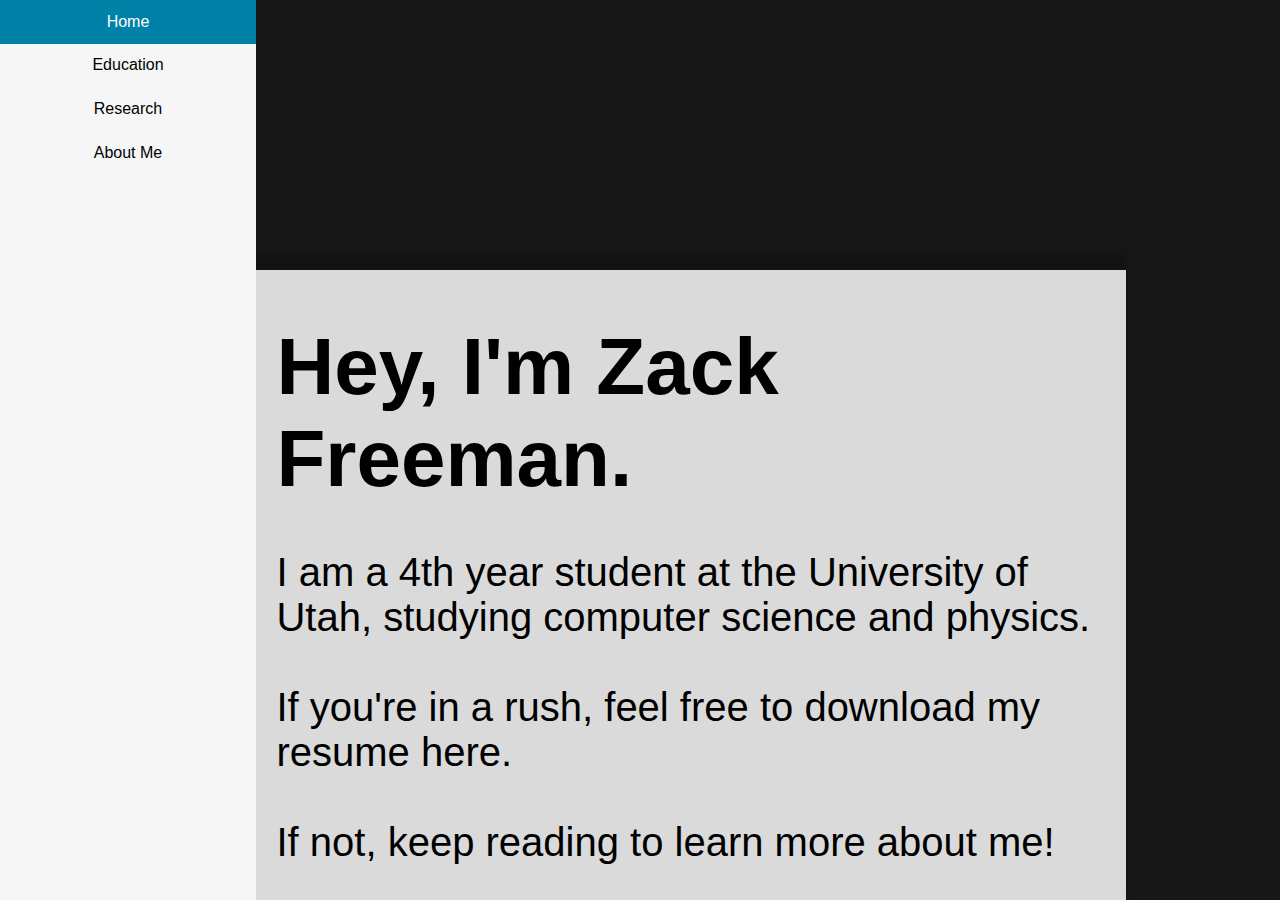
==== Website Testing/index.html @ cb80e4f7 "Added files for new version of website. Currently in an unfinished state." ====
<!DOCTYPE html>

<meta name="viewport" content="width=device-width, initial-scale=1.0">

<head>
    <link rel = "stylesheet" href = "./style.css">
</head>
<body>
    
    <div class = "grid">
        <div class = "left">
            <div class = "navbar">
                <ul>
                    <li><a href="#one">Home</a></li>
                    <li><a href="#two">Education</a></li>
                    <li><a href="#three">Research</a></li>
                    <li><a href="#four">About Me</a></li>
                </ul>
            </div>
            
        </div>
        <div class = "right">
            <div class = "container">
                <section class = "one" id="one">
                    <div class = "carina">

                    </div>
                    <div class = "intro">
                        
                        <h1> Hey, I'm Zack Freeman.  </h1>    

                        <p>
                            <br>
                            I am a 4th year student at the University of Utah, studying computer science and physics.
                            <br><br>
                            If you're in a rush, feel free to download my resume here. 
                            <br><br>
                            If not, keep reading to learn more about me!
                        
                        </p>
                    </div>
                </section>
        
                <section class = "two" id="two">
                    <h1>School</h1>
                </section>
        
                <section class = "three" id="three">
                    <h1>Research</h1>
                </section>
        
                <section class = "four" id="four">
                    <h1>About Me</h1>
                </section>
            </div>
        </div>
    </div>
</body>
---- Website Testing/style.css ----
/*
References used:
    - Snapping animation: https://youtu.be/htw4iKMYzEc
    - Grid transition w/ nav bar: https://css-tricks.com/animating-css-grid-how-to-examples/

*/


* {
    margin: 0;
    padding: 0;
    box-sizing: border-box;
    font-family: sans-serif;
}

section
{
    height: 100vh;
    display: flex;
    scroll-snap-align: start;
    
    align-items: center;
}

.intro
{
    display: block;
    color: black;
    background-color: rgba(245, 245, 245, 0.884);
    position: relative;
    text-align: left;
    font-size: 40px;
    padding: 2%;
    padding-top: 5%;
    width: 85%;
    top: 0%;
    height: 70%;
    
    box-shadow: -8px -8px 8px 8px rgba(0,0,0,.2);
}


.grid
{
    display: grid;
    grid-template-columns: 2% auto;
    transition: 300ms;
}

.left
{
    background-color: rgba(245, 245, 245, 0.884);
}

ul
{
    list-style-type: none;
    margin: 0;
    padding: 0;
    width: 100%;
}

li
{
    text-align: center;
}

li a
{
    text-align: center;
    display: block;
    text-decoration: none;
    padding: 5%;
    color: black;
}

li a:hover 
{
    background-color: #0081A7;
    color: white;
}

.left .navbar
{
    visibility: hidden;
    color: black;
}

.grid:has(.left:hover) .navbar
{
    visibility: visible;
    color: black;
}

.grid:has(.left:hover)
{
    grid-template-columns: 20% auto;
    color: black;
}

.container
{
    scroll-snap-type: y proximity;
    overflow-y: scroll;
    height: 100vh;
}

.carina
{
    height: 30%;
    bottom: 70%;
    width: 85%;
    background-image: url("carina_nebula_jwst_2.png");
    background-size: cover;
}

.one
{
    background: #121212fa;
    display: block;
}

.two
{
    background: rgb(211, 79, 79);
}

.three
{
    background: rgb(67, 91, 175);
}

.four
{
    background: lightsalmon;
}
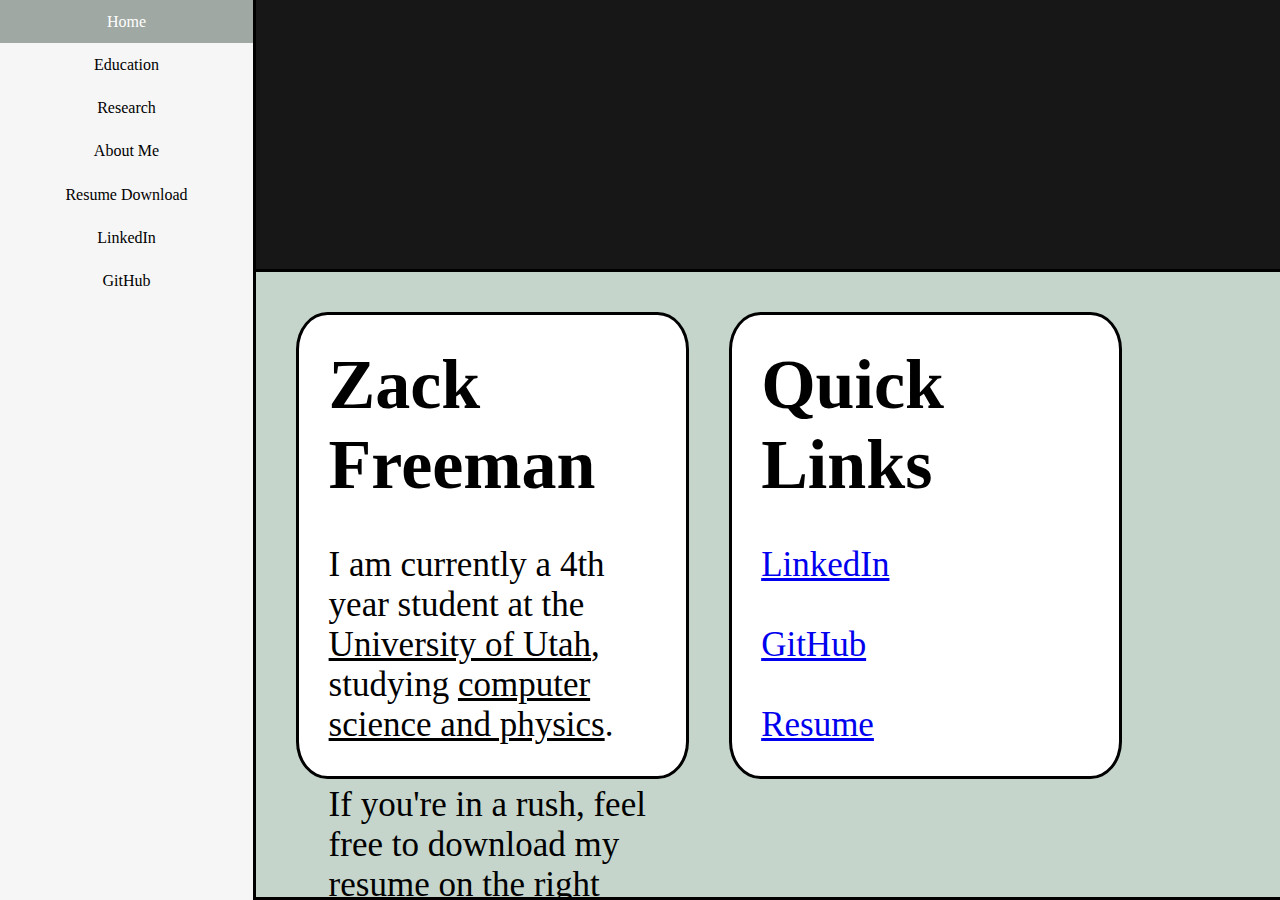
==== commit cfa550ac: "New version of website has an overall layout planned." ====
--- a/Website Testing/index.html
+++ b/Website Testing/index.html
@@ -4,6 +4,7 @@
 
 <head>
     <link rel = "stylesheet" href = "./style.css">
+    <link rel="stylesheet" href="https://cdnjs.cloudflare.com/ajax/libs/font-awesome/4.7.0/css/font-awesome.min.css">
 </head>
 <body>
     
@@ -15,6 +16,9 @@
                     <li><a href="#two">Education</a></li>
                     <li><a href="#three">Research</a></li>
                     <li><a href="#four">About Me</a></li>
+                    <li><a href = "./zack_freeman_resume_10_2023.pdf">Resume Download</a></li>
+                    <li><a href = "https://www.linkedin.com/in/zack-freeman-9b96ba206/">LinkedIn</a></li>
+                    <li><a href = "https://github.com/zacktfreeman">GitHub</a></li>
                 </ul>
             </div>
             
@@ -27,22 +31,48 @@
                     </div>
                     <div class = "intro">
                         
-                        <h1> Hey, I'm Zack Freeman.  </h1>    
+                        <div class= "block">
 
-                        <p>
-                            <br>
-                            I am a 4th year student at the University of Utah, studying computer science and physics.
-                            <br><br>
-                            If you're in a rush, feel free to download my resume here. 
-                            <br><br>
-                            If not, keep reading to learn more about me!
-                        
-                        </p>
+                            <h1> Zack Freeman </h1>    
+    
+                            <p>
+                                <br>
+                                I am currently a 4th year student at the <u>University of Utah</u>, studying <u>computer science and physics</u>.
+                                <br><br>
+                                If you're in a rush, feel free to download my resume on the right side. 
+                                <br><br>
+                                If not, keep reading to learn more about me!
+                            
+                            </p>
+                        </div>
+                        <div class = "block">
+                            <h1> Quick Links </h1>
+                            <p>
+                                <br>
+                                <a href = "https://www.linkedin.com/in/zack-freeman-9b96ba206/">LinkedIn</a>
+                                <br><br>
+                                <a href = "https://github.com/zacktfreeman">GitHub</a>
+                                <br><br>
+                                <a href = "./zack_freeman_resume_10_2023.pdf">Resume</a>
+                            </p>
+                            
+                        </div>
+
                     </div>
                 </section>
         
                 <section class = "two" id="two">
-                    <h1>School</h1>
+                    <div class = "univutah">
+                        <div class = "compsci">
+
+                        </div>
+                        <div class = "physics">
+
+                        </div>
+                    </div>
+                    <div class = "wsu">
+                        
+                    </div>
                 </section>
         
                 <section class = "three" id="three">
--- a/Website Testing/style.css
+++ b/Website Testing/style.css
@@ -10,7 +10,7 @@
     margin: 0;
     padding: 0;
     box-sizing: border-box;
-    font-family: sans-serif;
+    font-family: 'Lucida Console', 'Copperplate', 'Times New Roman';
 }
 
 section
@@ -18,25 +18,41 @@
     height: 100vh;
     display: flex;
     scroll-snap-align: start;
-    
     align-items: center;
+    background-color: #c5d5cb;
 }
 
 .intro
 {
+    display: inline-flex;
+    color: black;
+    background-color: #c5d5cb;
+    position: relative;
+    text-align: left;
+    font-family: 'Lucida Console', 'Copperplate', 'Times New Roman';
+    font-size: 35px;
+    padding: 2%;
+    padding-top: 2%;
+    width: 100%;
+    top: 0%;
+    height: 70%;
+    border-top-style: solid;
+    border-top-color: black;
+    border-top-width: 3px;
+    
+}
+
+.block
+{
     display: block;
     color: black;
-    background-color: rgba(245, 245, 245, 0.884);
-    position: relative;
-    text-align: left;
-    font-size: 40px;
-    padding: 2%;
-    padding-top: 5%;
-    width: 85%;
-    top: 0%;
-    height: 70%;
-    
-    box-shadow: -8px -8px 8px 8px rgba(0,0,0,.2);
+    background-color: white;
+    width: 40%;
+    height: 80%;
+    padding: 3%;
+    margin: 2%;
+    border-radius: 8%;
+    border: solid;
 }
 
 
@@ -50,6 +66,9 @@
 .left
 {
     background-color: rgba(245, 245, 245, 0.884);
+    border-right-style: solid;
+    border-right-color: black;
+    border-right-width: 3px;
 }
 
 ul
@@ -76,7 +95,7 @@
 
 li a:hover 
 {
-    background-color: #0081A7;
+    background-color: #9fa8a3;
     color: white;
 }
 
@@ -109,7 +128,7 @@
 {
     height: 30%;
     bottom: 70%;
-    width: 85%;
+    width: 100%;
     background-image: url("carina_nebula_jwst_2.png");
     background-size: cover;
 }
@@ -118,11 +137,12 @@
 {
     background: #121212fa;
     display: block;
+    border-bottom: solid;
 }
 
 .two
 {
-    background: rgb(211, 79, 79);
+    
 }
 
 .three
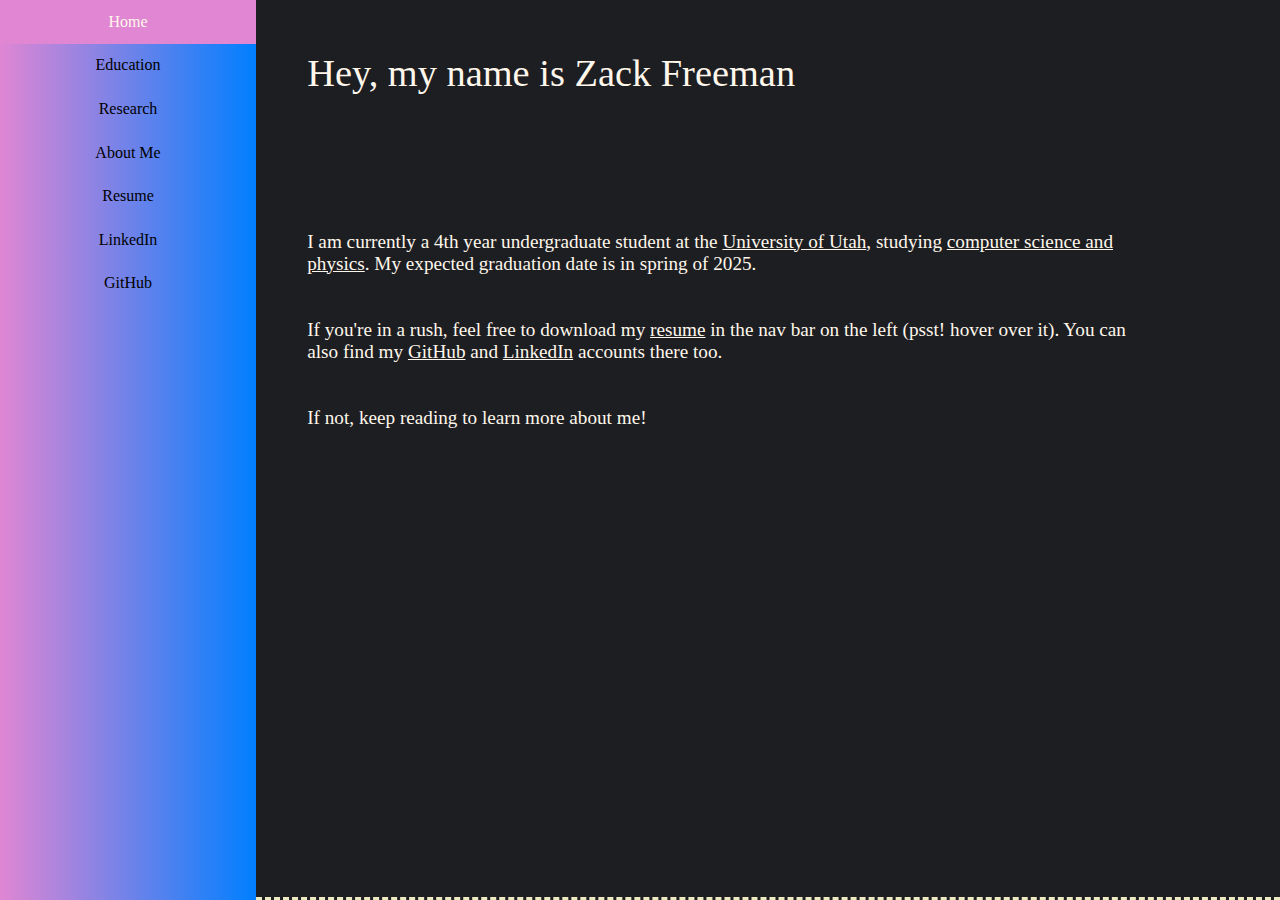
==== commit d9216b5a: "Decided on a theme for the website and have overall set up finished." ====
--- a/Website Testing/index.html
+++ b/Website Testing/index.html
@@ -16,7 +16,7 @@
                     <li><a href="#two">Education</a></li>
                     <li><a href="#three">Research</a></li>
                     <li><a href="#four">About Me</a></li>
-                    <li><a href = "./zack_freeman_resume_10_2023.pdf">Resume Download</a></li>
+                    <li><a href = "./zack_freeman_resume_10_2023_ver2.pdf">Resume</a></li>
                     <li><a href = "https://www.linkedin.com/in/zack-freeman-9b96ba206/">LinkedIn</a></li>
                     <li><a href = "https://github.com/zacktfreeman">GitHub</a></li>
                 </ul>
@@ -26,52 +26,45 @@
         <div class = "right">
             <div class = "container">
                 <section class = "one" id="one">
-                    <div class = "carina">
+                    <div class = "intro">
+                        
+                        <p> Hey, my name is Zack Freeman </p>
 
                     </div>
-                    <div class = "intro">
+
+                    <div class= "description">
+
+                        <p>
+                            I am currently a 4th year undergraduate student at the <u>University of Utah</u>, studying <u>computer science and physics</u>. My expected graduation date is in spring of 2025.
+                            <br><br><br>
+                            If you're in a rush, feel free to download my <u>resume</u> in the nav bar on the left (psst! hover over it). You can also find my <u>GitHub</u> and <u>LinkedIn</u> accounts there too.
+                            <br><br><br>
+                            If not, keep reading to learn more about me!
                         
-                        <div class= "block">
-
-                            <h1> Zack Freeman </h1>    
-    
-                            <p>
-                                <br>
-                                I am currently a 4th year student at the <u>University of Utah</u>, studying <u>computer science and physics</u>.
-                                <br><br>
-                                If you're in a rush, feel free to download my resume on the right side. 
-                                <br><br>
-                                If not, keep reading to learn more about me!
-                            
-                            </p>
-                        </div>
-                        <div class = "block">
-                            <h1> Quick Links </h1>
-                            <p>
-                                <br>
-                                <a href = "https://www.linkedin.com/in/zack-freeman-9b96ba206/">LinkedIn</a>
-                                <br><br>
-                                <a href = "https://github.com/zacktfreeman">GitHub</a>
-                                <br><br>
-                                <a href = "./zack_freeman_resume_10_2023.pdf">Resume</a>
-                            </p>
-                            
-                        </div>
-
+                        </p>
                     </div>
                 </section>
         
                 <section class = "two" id="two">
                     <div class = "univutah">
+                        <p> University of Utah | <i style="font-size: 1.5vw;">2020 - Expected Graduation 2025</i></p>
+                        <br>
                         <div class = "compsci">
-
+                            <p><u>Computer Science</u></p>
+                            <p style= "padding-left: 3%;"> Test</p>
                         </div>
+                        <br>
                         <div class = "physics">
-
+                            <p><u>Physics</u></p>
+                            <p style= "padding-left: 3%;"> Test</p>
                         </div>
                     </div>
                     <div class = "wsu">
-                        
+                        <p> Weber State University | <i style="font-size: 1.5vw;">2018 - 2020</i></p>
+                        <br>
+                        <p style= "padding-left: 3%; font-size: 1.5vw;"> Throughout high school I attended Weber State University (WSU) as an early college student. Many of my courses were through Project Lead The Way (PLTW) and were STEM focused. 
+                            Once I graduated high school, I also graduated from WSU with my Associates of Science.
+                        </p>
                     </div>
                 </section>
         
--- a/Website Testing/style.css
+++ b/Website Testing/style.css
@@ -19,42 +19,8 @@
     display: flex;
     scroll-snap-align: start;
     align-items: center;
-    background-color: #c5d5cb;
+    background-color: #1D1E22;
 }
-
-.intro
-{
-    display: inline-flex;
-    color: black;
-    background-color: #c5d5cb;
-    position: relative;
-    text-align: left;
-    font-family: 'Lucida Console', 'Copperplate', 'Times New Roman';
-    font-size: 35px;
-    padding: 2%;
-    padding-top: 2%;
-    width: 100%;
-    top: 0%;
-    height: 70%;
-    border-top-style: solid;
-    border-top-color: black;
-    border-top-width: 3px;
-    
-}
-
-.block
-{
-    display: block;
-    color: black;
-    background-color: white;
-    width: 40%;
-    height: 80%;
-    padding: 3%;
-    margin: 2%;
-    border-radius: 8%;
-    border: solid;
-}
-
 
 .grid
 {
@@ -65,10 +31,8 @@
 
 .left
 {
-    background-color: rgba(245, 245, 245, 0.884);
-    border-right-style: solid;
-    border-right-color: black;
-    border-right-width: 3px;
+    text-orientation: upright;
+    background: linear-gradient(to left, #007FFF, #E086D3);
 }
 
 ul
@@ -95,8 +59,8 @@
 
 li a:hover 
 {
-    background-color: #9fa8a3;
-    color: white;
+    background-color: #E086D3;
+    color: #FFF7EB;
 }
 
 .left .navbar
@@ -122,35 +86,79 @@
     scroll-snap-type: y proximity;
     overflow-y: scroll;
     height: 100vh;
-}
-
-.carina
-{
-    height: 30%;
-    bottom: 70%;
-    width: 100%;
-    background-image: url("carina_nebula_jwst_2.png");
-    background-size: cover;
+    background-color: #1D1E22; /* #c5d5cb */
+    font-size: 1vw;
+    color: #FFF7EB;
 }
 
 .one
 {
-    background: #121212fa;
     display: block;
-    border-bottom: solid;
+    border-bottom: #EDEABF;
+    border-bottom-style: dashed;
+}
+
+.intro
+{
+    font-size: 3vw;
+    padding-top: 5%;
+    padding-left: 5%;
+    width: 100%;
+    height: 20%;
+    
+}
+
+.description
+{
+    font-size: 1.5vw;
+    width: 80%;
+    height: 80%;
+    margin: 5%;
 }
 
 .two
 {
-    
+    display: block;
+    border-bottom: #EDEABF;
+    border-bottom-style: dashed;
+}
+
+.univutah
+{
+    font-size: 3vw;
+    width: 90%;
+    height: 50%;
+    margin-left: 5%;
+    padding-top: 5%;
+}
+
+.compsci
+{
+    font-size: 1.5vw;
+    padding-left: 3%;
+}
+
+.physics
+{
+    font-size: 1.5vw;
+    padding-left: 3%;
+}
+
+.wsu
+{
+    font-size: 3vw;
+    margin-left: 5%;
+    width: 90%;
 }
 
 .three
 {
-    background: rgb(67, 91, 175);
+    border-bottom: #EDEABF;
+    border-bottom-style: dashed;
 }
 
 .four
 {
-    background: lightsalmon;
+    border-bottom: #EDEABF;
+    border-bottom-style: dashed;
 }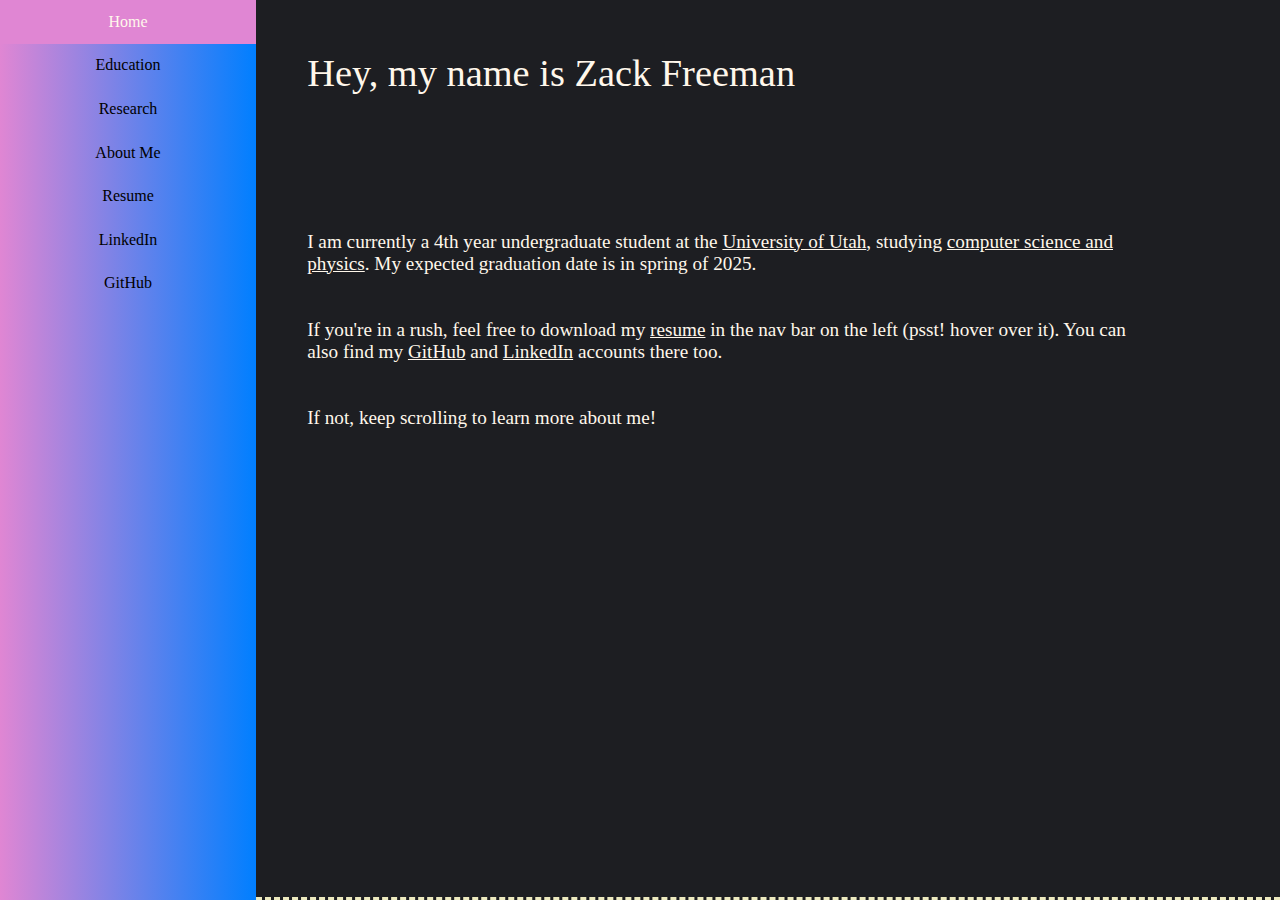
==== commit bb964eda: "Got research page grid set up." ====
--- a/Website Testing/index.html
+++ b/Website Testing/index.html
@@ -39,7 +39,7 @@
                             <br><br><br>
                             If you're in a rush, feel free to download my <u>resume</u> in the nav bar on the left (psst! hover over it). You can also find my <u>GitHub</u> and <u>LinkedIn</u> accounts there too.
                             <br><br><br>
-                            If not, keep reading to learn more about me!
+                            If not, keep scrolling to learn more about me!
                         
                         </p>
                     </div>
@@ -69,7 +69,18 @@
                 </section>
         
                 <section class = "three" id="three">
-                    <h1>Research</h1>
+                    <div id = "research_grid">
+                        <div class = "research_left">
+
+                        </div>
+                        <div class = "research_center">
+
+                        </div>
+                        <div class = "research_right">
+
+                            
+                        </div>
+                    </div>
                 </section>
         
                 <section class = "four" id="four">
--- a/Website Testing/style.css
+++ b/Website Testing/style.css
@@ -2,6 +2,8 @@
 References used:
     - Snapping animation: https://youtu.be/htw4iKMYzEc
     - Grid transition w/ nav bar: https://css-tricks.com/animating-css-grid-how-to-examples/
+    - Grid transition for research: https://css-tricks.com/animating-css-grid-how-to-examples/
+    
 
 */
 
@@ -157,6 +159,40 @@
     border-bottom-style: dashed;
 }
 
+
+
+#research_grid
+{
+    width: 100%;
+    height: 100vh;
+    transition: 500ms;
+    display: grid;
+    grid-template-columns: 1fr 1fr 1fr;
+    gap: 3px;
+    background: #EDEABF;
+}
+
+:where(.research_left, .research_center, .research_right)
+{
+    background: #1D1E22;
+    transition: 300ms;
+}
+
+:where(.research_left, .research_center, .research_right):hover {
+    background: #2F3137;
+}
+
+#research_grid:has(.research_left:hover) {
+    grid-template-columns: 2fr 0.5fr 0.5fr;
+}
+
+#research_grid:has(.research_center:hover) {
+    grid-template-columns: 0.5fr 2fr 0.5fr;
+}
+#research_grid:has(.research_right:hover) {
+    grid-template-columns: 0.5fr 0.5fr 2fr;
+}
+
 .four
 {
     border-bottom: #EDEABF;
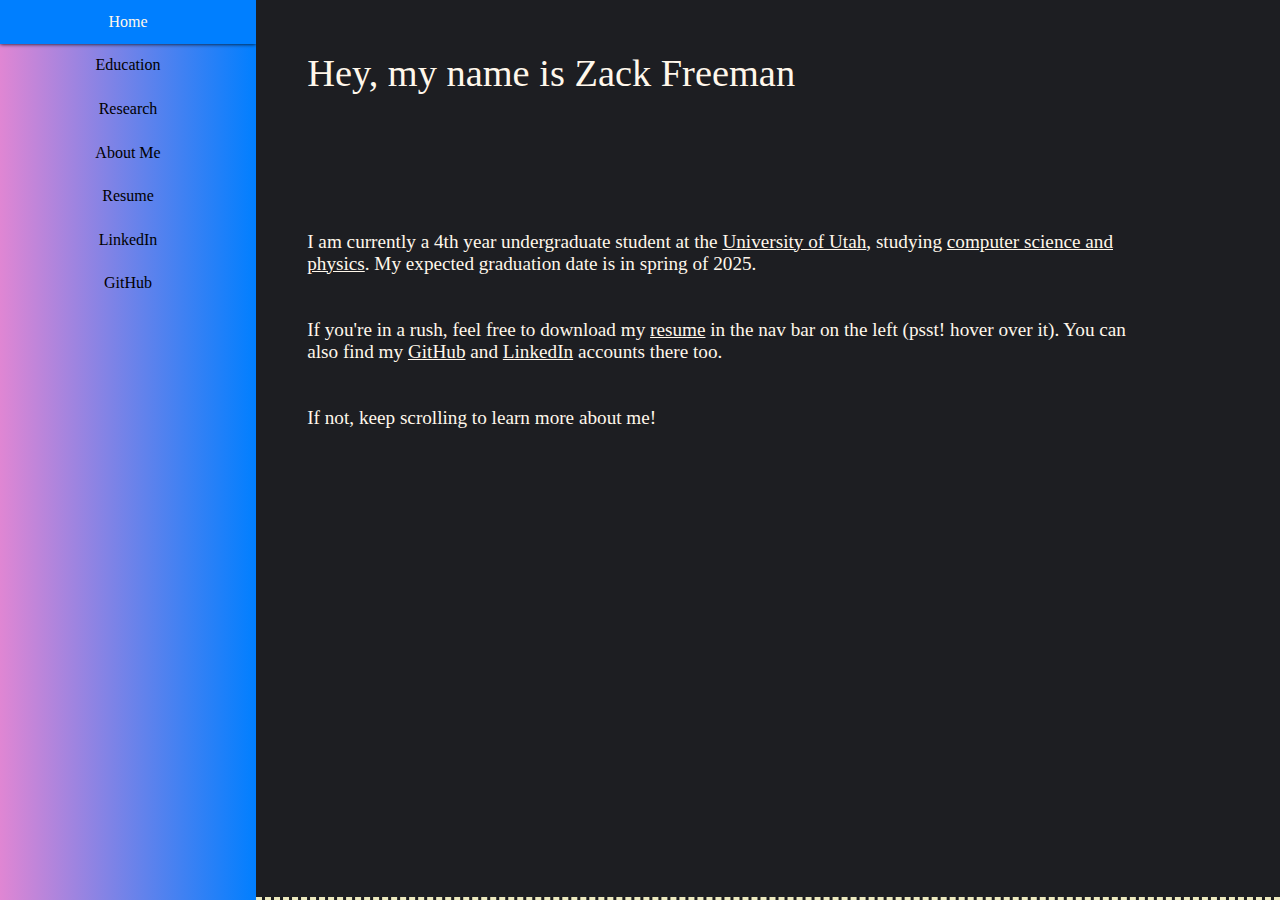
==== commit 303a03c6: "Finished most of website. Added images, card deck, and more." ====
--- a/Website Testing/index.html
+++ b/Website Testing/index.html
@@ -48,20 +48,34 @@
                 <section class = "two" id="two">
                     <div class = "univutah">
                         <p> University of Utah | <i style="font-size: 1.5vw;">2020 - Expected Graduation 2025</i></p>
-                        <br>
+                        
                         <div class = "compsci">
                             <p><u>Computer Science</u></p>
-                            <p style= "padding-left: 3%;"> Test</p>
+                            <p style= "padding-left: 3%;"> Groups: </p>
+                            <p style= "padding-left: 5%;"> Kahlert School of Computing (KSoC) Undergraduate Student Advisory Committee (UgSAC)</p>
+                            <p style= "padding-left: 3%;"> <br>Key Courses: </p>
+                            <p style = "padding-left: 5%;">CS 4150 - Algorithms (IP), CS 3190 - Foundations of Data Analysis (IP),
+                                CS 3505 - Software Practice II, CS 3500 - Software Practice I, CS 2420 - Data Structures and Algorithms
+                            </p>
                         </div>
                         <br>
                         <div class = "physics">
                             <p><u>Physics</u></p>
-                            <p style= "padding-left: 3%;"> Test</p>
+                            <p style= "padding-left: 3%;"> Groups: </p>
+                            <p style= "padding-left: 5%;"> 
+                                Learning Assistant - Foundations of Astronomy (<i>Fall 2022</i>) <br>
+                                Physics and Astronomy (PANDA) Committee Member (<i>Fall 2022</i>) <br>
+                                Physics and Astronomy (PANDA) Mentor (<i>Spring 2022</i>)
+                            </p>
+                            <p style= "padding-left: 3%;"> <br>Key Courses: </p>
+                            <p style = "padding-left: 5%;">
+                                Physics 4080 - Intro to Cosmology (IP), Physics 4070 - Extragalactic Astrophysics,
+                                Math 2250 - Differential Equations and Linear Algebra, Physics 3010 - Intermediate Mechanics
+                            </p>
                         </div>
                     </div>
                     <div class = "wsu">
                         <p> Weber State University | <i style="font-size: 1.5vw;">2018 - 2020</i></p>
-                        <br>
                         <p style= "padding-left: 3%; font-size: 1.5vw;"> Throughout high school I attended Weber State University (WSU) as an early college student. Many of my courses were through Project Lead The Way (PLTW) and were STEM focused. 
                             Once I graduated high school, I also graduated from WSU with my Associates of Science.
                         </p>
@@ -71,20 +85,119 @@
                 <section class = "three" id="three">
                     <div id = "research_grid">
                         <div class = "research_left">
-
-                        </div>
+                            <div class = "left_title">
+                                <p>Searching for Black Holes in Omega Centauri</p>
+                            </div>
+                    
+                            <div class = "left_image">
+                                <img src = "omegacen.jpg" width = "auto" height = "auto">
+                            </div>
+                    
+                            <div class = "left_text">
+                                <p>
+                                    My research involves the detection of stellar mass black holes (black holes with a mass similar to our Sun) in a globular cluster named Omega Centauri. 
+                                    To search for these black holes, I use a method of detection known as microlensing. What does all of this mean though?
+                                    <br><br>
+                                    This project is advised by Dr. Anil Seth and Max Häberle.
+                                </p>
+                            </div>
+                        </div>
+
                         <div class = "research_center">
-
-                        </div>
+                            <div class = "center_title">
+                                <p>Globular Clusters and Black Holes</p>
+                            </div>
+
+                            <div class = "center_text">
+                                <h1><u>Globular Clusters</u></h1>
+                                <p>
+                                    <br>
+                                    First, let's define what a globular cluster is. Broadly, a globular cluster is a group of stars that are all born around the same time. Omega Centauri is a globular cluster that is located within our galaxy, the Milky Way.
+                                    Omega Centauri is special for this research project for a couple reasons: <br><br> 1) it is the most massive globular cluster in our galaxy, and <br>2) it has been observed by the Hubble Space Telescope hundreds of times over
+                                    the last ~20 years! <br><br>
+                                    <br>
+                                </p>
+                                <h1><u>Black Holes</u></h1>
+                                <p>
+                                    <br>
+                                    Black holes are a result of stellar evolution. Stars, like humans, go through different phases throughout their life. For massive stars (stars roughly 18x more massive than our Sun), they end their life by forming black holes.
+                                    Since Omega Centauri is so massive (<b>point #1!</b>), which means there are lots of stars, we expect there to be thousands of stellar mass black holes in the core.
+                                </p>
+                                
+                            </div>
+                        </div>
+
                         <div class = "research_right">
-
-                            
-                        </div>
+                            <div class = "right_title">
+                                <p>Microlensing and Summary</p>
+                            </div>
+                    
+                            <div class = "right_text">
+                                <h1><u>Microlensing</u></h1>
+                                    <p>
+                                        <br>
+                                        Microlensing is a subset of an event known as gravitational lensing. Gravitational lensing is when there is an object so massive, that it will bend light that passes by it; this object is referred to as a 'lens'. From 
+                                        an observer's point of view, the lens will cause an increase in brightness of a background source (such as a star) if the lensing event is small (microlensing), or it could cause 
+                                        <a href = "https://www.nasa.gov/image-feature/goddard/2022/nasa-s-webb-delivers-deepest-infrared-image-of-universe-yet">multiple images</a> of a background source if the lensing event is large. 
+                                    </p>
+                                    <p>
+                                        <br>
+                                        For the first scenario (the scenario I care about for this research), the lens can be as small as our Sun! In this case, as I mentioned,
+                                        we usually will only see an increase in brightness of the source object.
+                                    </p>
+                                    <p>
+                                        <br>
+                                        So why does microlensing help me in my search? As I mentioned earlier, the Hubble Space Telescope has observed Omega Centauri hundreds of times in the last ~20 years (<b>point #2!</b>). Within this data, 
+                                        I am searching for a microlensing event; that is, I am searching for an increase in brightness of a star, which could be caused by a black hole.
+                                    </p>
+                                    <br>
+                                <h1><u>Summary</u></h1>
+                                    <p>
+                                        <br>
+                                        To reiterate, I am searching for a microlensing event caused by a black hole in the largest globular cluster in our galaxy, the Milky Way, using Hubble Space Telescope observations from the past ~12 years.
+                                        If you want to learn more about this project, feel free to reach out to me!
+                                    </p>
+                            </div>
+                        </div>
+
+
+
                     </div>
                 </section>
         
                 <section class = "four" id="four">
-                    <h1>About Me</h1>
+                    <h1 style = "font-size: 3vw;"> About Me </h1>
+                    <p style = "font-size: 1.5vw;"> Here you can find out about a few of the things I like to do! </p>
+                    <div class = "cards">
+                        <div class = "card">
+                            <figure> <img src = "coffee.jpg" width="auto" height="auto"> </figure>
+                            <h2>Coffee</h2>
+                        </div>
+                        <div class = "card">
+                            <figure> <img src = "climbing.jpg"> </figure>
+                            <h2>Climbing</h2>
+                        </div>
+                        <div class = "card">
+                            <figure> <img src = "bike_two.jpg"> </figure>
+                            <h2>Biking</h2>
+                        </div>
+                        <div class = "card">
+                            <figure> <img src = "ski.jpg"> </figure>
+                            <h2>Skiing</h2>
+                        </div>
+                        <div class = "card">
+                            <figure> <img src = "naruto.png"> </figure>
+                            <h2>Anime</h2>
+                        </div>
+                        <div class = "card">
+                            <figure> <img src = "terraria.jpg"> </figure>
+                            <h2>Video Games</h2>
+                        </div>
+
+
+                    </div>
+                    
+
                 </section>
             </div>
         </div>
--- a/Website Testing/style.css
+++ b/Website Testing/style.css
@@ -3,7 +3,8 @@
     - Snapping animation: https://youtu.be/htw4iKMYzEc
     - Grid transition w/ nav bar: https://css-tricks.com/animating-css-grid-how-to-examples/
     - Grid transition for research: https://css-tricks.com/animating-css-grid-how-to-examples/
-    
+    - Card deck: https://css-tricks.com/video-screencasts/171-movable-stacked-card-row-in-css/
+    - Custom scroll bar: https://www.w3schools.com/howto/howto_css_custom_scrollbar.asp
 
 */
 
@@ -33,7 +34,6 @@
 
 .left
 {
-    text-orientation: upright;
     background: linear-gradient(to left, #007FFF, #E086D3);
 }
 
@@ -61,8 +61,9 @@
 
 li a:hover 
 {
-    background-color: #E086D3;
+    background-color: #007FFF;
     color: #FFF7EB;
+    box-shadow: 0px 0px 4px black;
 }
 
 .left .navbar
@@ -129,9 +130,9 @@
 {
     font-size: 3vw;
     width: 90%;
-    height: 50%;
+    height: 75%;
     margin-left: 5%;
-    padding-top: 5%;
+    padding-top: 3%;
 }
 
 .compsci
@@ -159,12 +160,11 @@
     border-bottom-style: dashed;
 }
 
-
-
 #research_grid
 {
     width: 100%;
     height: 100vh;
+    max-height: 100vh;
     transition: 500ms;
     display: grid;
     grid-template-columns: 1fr 1fr 1fr;
@@ -178,23 +178,182 @@
     transition: 300ms;
 }
 
-:where(.research_left, .research_center, .research_right):hover {
+:where(.research_left, .research_center, .research_right):hover 
+{
     background: #2F3137;
-}
-
-#research_grid:has(.research_left:hover) {
+    height: 100vh;
+}
+
+#research_grid:has(.research_left:hover) 
+{
     grid-template-columns: 2fr 0.5fr 0.5fr;
 }
 
-#research_grid:has(.research_center:hover) {
+#research_grid:has(.research_left:hover) .left_text
+{
+    visibility: visible;
+    font-size: 1vw;
+    padding-top: 3%;
+    padding-left: 5%;
+    padding-right: 5%;
+}
+
+#research_grid:has(.research_center:hover) 
+{
     grid-template-columns: 0.5fr 2fr 0.5fr;
 }
-#research_grid:has(.research_right:hover) {
+
+#research_grid:has(.research_center:hover) .center_text
+{
+    visibility: visible;
+    font-size: 1vw;
+    padding-top: 3%;
+    padding-left: 5%;
+    padding-right: 5%;
+}
+
+#research_grid:has(.research_right:hover) 
+{
     grid-template-columns: 0.5fr 0.5fr 2fr;
+}
+
+#research_grid:has(.research_right:hover) .right_text
+{
+    visibility: visible;
+    font-size: 1vw;
+    padding-top: 3%;
+    padding-left: 5%;
+    padding-right: 5%;
+}
+
+.research_left
+{
+    padding-top: 5%;
+}
+
+.left_title
+{
+    font-size: 3vw;
+    text-align: center;
+}
+
+.left_image
+{
+    display: block;
+    margin-left: auto;
+    margin-right: auto;
+    width: 50%;
+}
+
+img 
+{
+    width: 100%;
+    height: auto;
+    max-width: 27vw;
+    border: black solid;
+}
+
+.left_text
+{
+    font-size: 0;
+}
+
+.research_center
+{
+    padding-top: 5%;
+}
+
+.center_title
+{
+    font-size: 3vw;
+    text-align: center;
+}
+
+.center_text
+{
+    font-size: 0;
+}
+
+.research_right
+{
+    padding-top: 5%;
+}
+
+.right_title
+{
+    font-size: 3vw;
+    text-align: center;
+}
+
+.right_text
+{
+    font-size: 0;
 }
 
 .four
 {
     border-bottom: #EDEABF;
     border-bottom-style: dashed;
+    margin: 0;
+    height: 100vh;
+    display: grid;
+    place-items: center;
+    overflow: hidden;
+}
+
+.cards 
+{
+    padding: 3%;
+    display: flex;
+    white-space: nowrap;
+    overflow-x: scroll;
+    overflow-y: hidden;
+    -webkit-overflow-scrolling: touch;
+    width: 80%;
+}
+
+/* width */
+::-webkit-scrollbar 
+{
+    width: 20px;
+}
+
+/* Track */
+::-webkit-scrollbar-track 
+{
+    box-shadow: inset 0 0 5px grey;
+    border-radius: 10px;
+}
+
+/* Handle */
+::-webkit-scrollbar-thumb 
+{
+    background: #007FFF;
+    border-radius: 10px;
+}
+
+.card 
+{
+    background: #EDEABF;
+    color: black;
+    border-radius: 1rem;
+    padding: 1.5rem;
+    box-shadow: -5px 8px 12px 2px black;
+    transition: 0.2s;
+    text-align: center;
+}
+
+.card:not(:first-child) 
+{
+    margin-left: -2rem;
+}
+.card:not(:last-child):hover,
+.card:not(:last-child):focus-within 
+{
+    transform: translateY(-1rem);
+    transform: rotate(5deg);
+    ~ .card 
+    {
+        transform: translateX(3rem);
+    }
 }